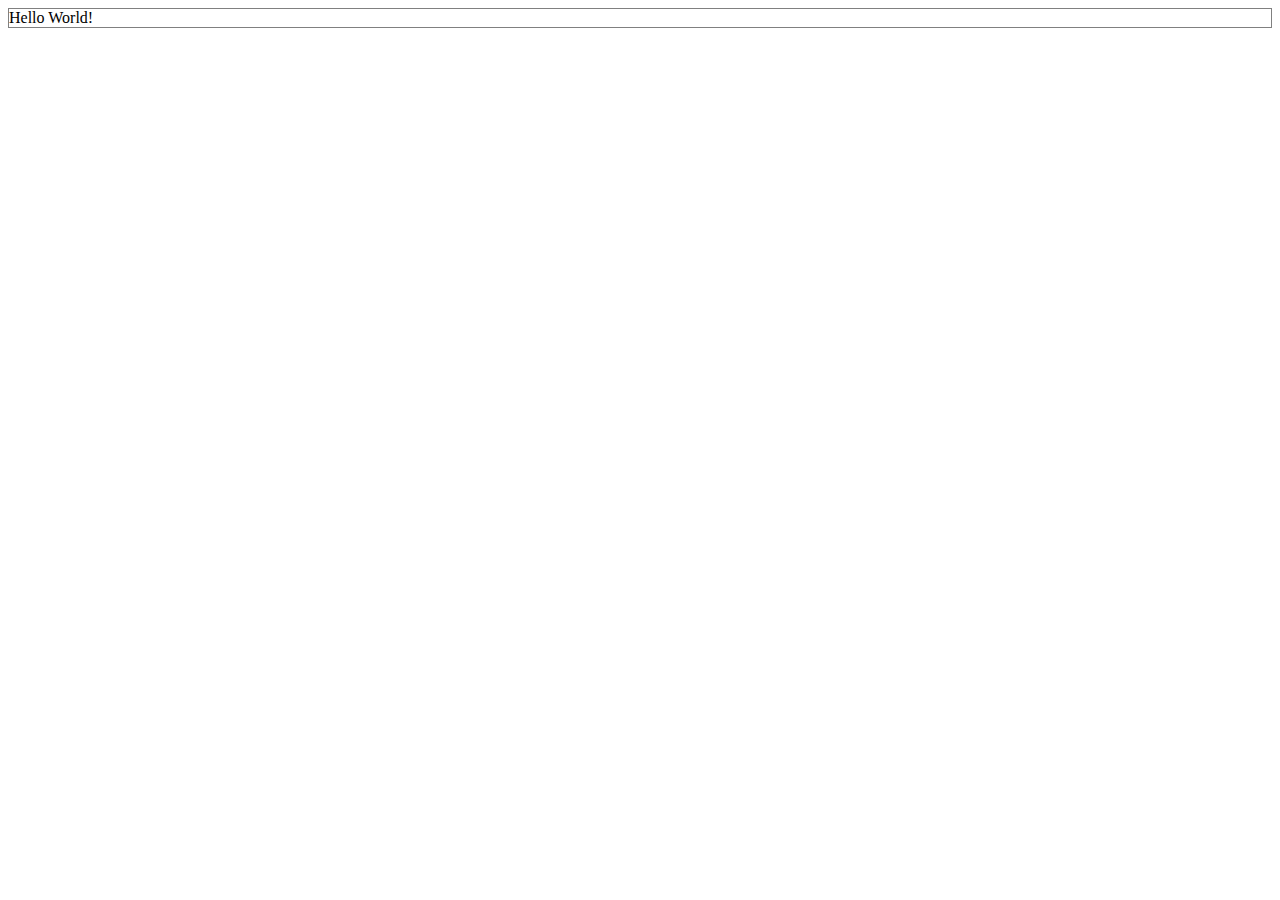
==== fundamentals/index.html @ a6e4b8d0 "Initial commit" ====
<!DOCTYPE html>
<html lang="en">
    <head>
        <meta charset="UTF-8" />
        <meta name="viewport" content="width=device-width, initial-scale=1.0" />
        <meta http-equiv="X-UA-Compatible" content="ie=edge" />
        <link rel="stylesheet" href="./index.css" />
        <title>CSS Grid Playground</title>
    </head>

    <body>
        <div class="container">Hello World!</div>
    </body>
</html>
---- fundamentals/index.css ----
.container {
    border: solid grey 1px;
}
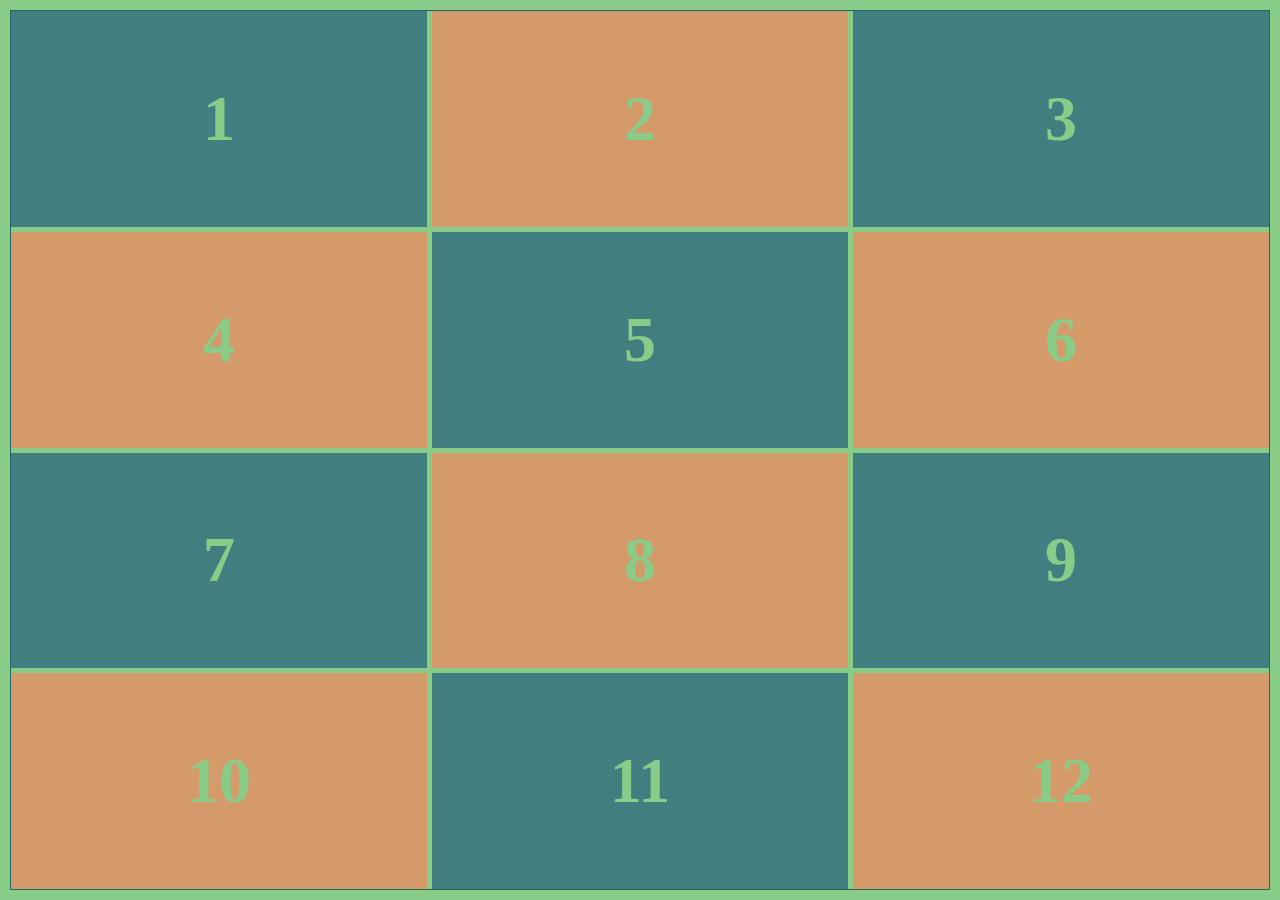
==== commit cfbbea56: "Basic grid layout" ====
--- a/fundamentals/index.html
+++ b/fundamentals/index.html
@@ -9,6 +9,19 @@
     </head>
 
     <body>
-        <div class="container">Hello World!</div>
+        <div class="container">
+            <div class="item item1">1</div>
+            <div class="item item2">2</div>
+            <div class="item item3">3</div>
+            <div class="item item4">4</div>
+            <div class="item item5">5</div>
+            <div class="item item6">6</div>
+            <div class="item item7">7</div>
+            <div class="item item8">8</div>
+            <div class="item item9">9</div>
+            <div class="item item10">10</div>
+            <div class="item item11">11</div>
+            <div class="item item12">12</div>
+        </div>
     </body>
 </html>
--- a/fundamentals/index.css
+++ b/fundamentals/index.css
@@ -1,3 +1,39 @@
+* {
+    margin: 0;
+    padding: 0;
+    box-sizing: border-box;
+    background-color: #88cc88;
+}
+
+body {
+    height: 100vh;
+    width: 100vw;
+    padding: 10px;
+}
+
 .container {
-    border: solid grey 1px;
+    height: 100%;
+    width: 100%;
+    border: solid #226666 1px;
+    display: inline-grid;
+    grid-gap: 5px;
+    grid-template-columns: repeat(3, 1fr);
+    grid-auto-rows: 1fr;
 }
+
+.item {
+    display: flex;
+    justify-content: center;
+    align-items: center;
+    font-size: 4rem;
+    font-weight: 700;
+    color: #88cc88;
+}
+
+.item:nth-child(even) {
+    background-color: #d49a6a;
+}
+
+.item:nth-child(odd) {
+    background-color: #407f7f;
+}
